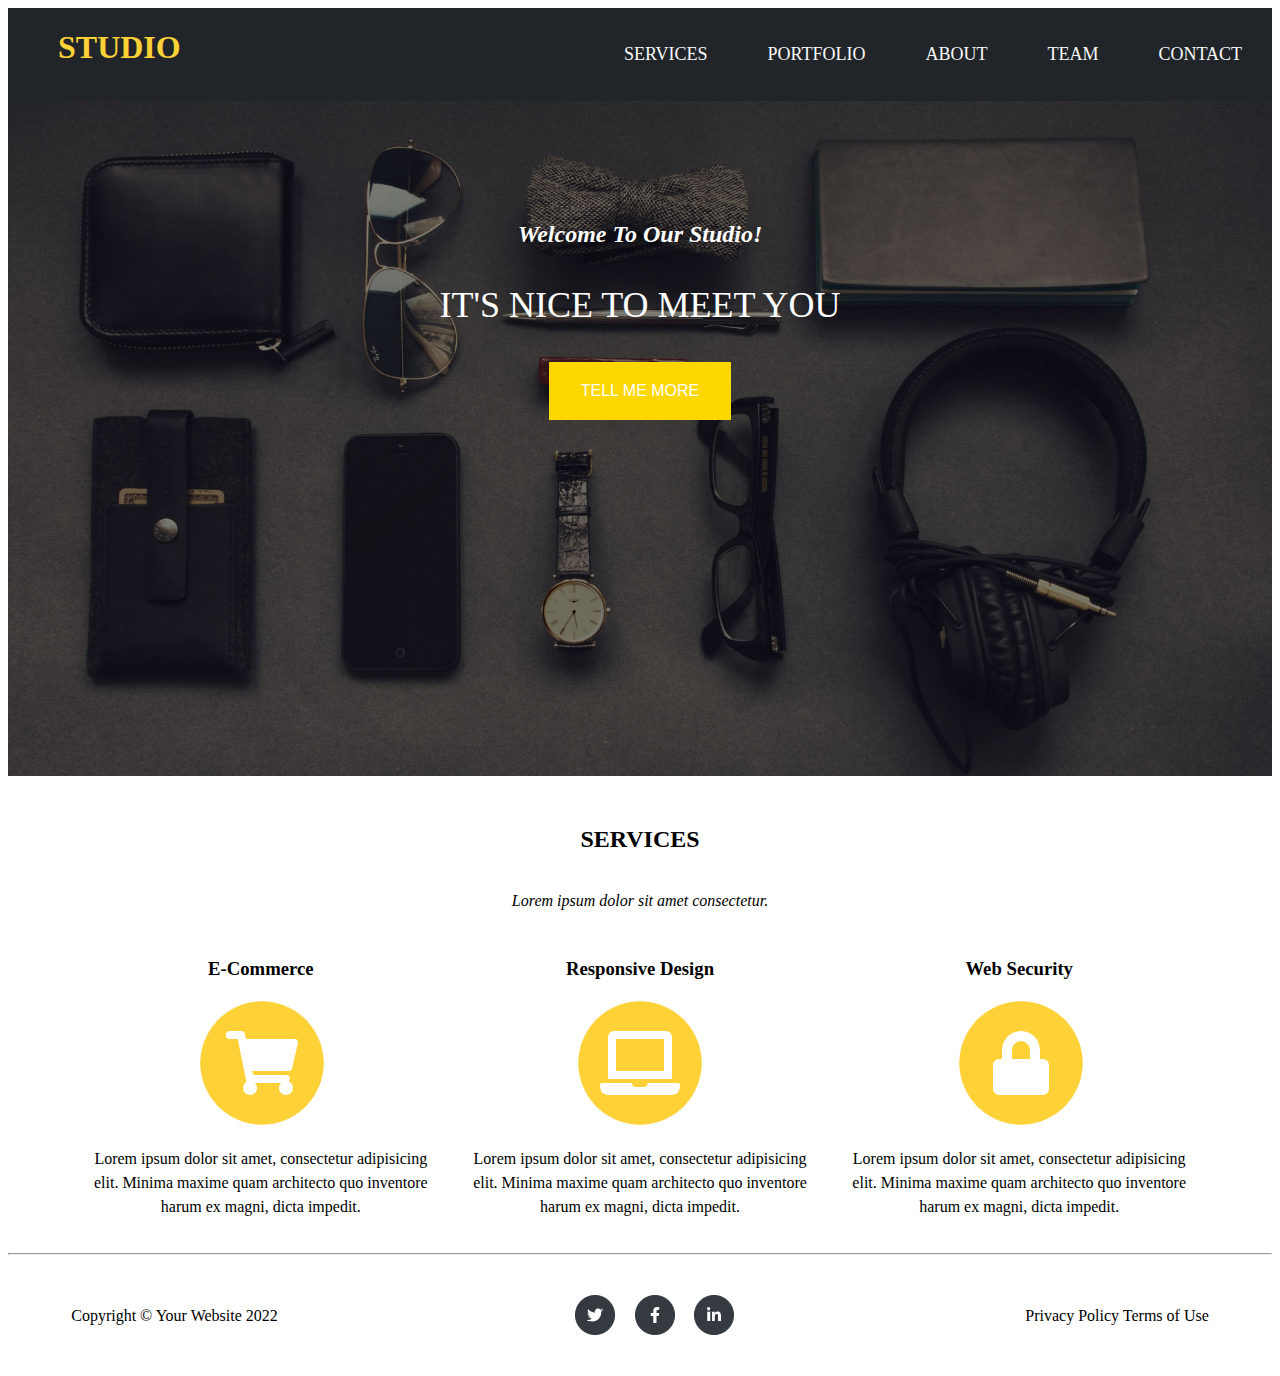
==== index.html @ 24d38eb0 "<first-setup>" ====
<!doctype html>
<html lang=en>
<head>
<meta charset="utf-8">
<title>Studio Website</title>
<link rel="stylesheet" href="css/style.css">
</head>

<body>

<main>
<header>
<h1>Studio</h1>
 <nav>
	 <ul>
		<li><a href="index.html">SERVICES</a></li>
		<li><a href="portfolio.html">PORTFOLIO</a></li>
		<li><a href="about.html">ABOUT</a></li>
		<li><a href="team.html">TEAM</a></li>
		<li><a href="contact.html">CONTACT</a></li>
	</ul>
</nav>
</header>

<h2 class=italic>Welcome To Our Studio!</h2>
		<p>IT'S NICE TO MEET YOU</p>
		<button tyle="button">TELL ME MORE</button>

</main>

<section>
<h2>SERVICES</h2>
	<p class=italic>
	Lorem ipsum dolor sit amet consectetur.
	</p>
<div>
	<h3>E-Commerce</h3>
	<img src="images/shop-icon.png" alt="E-Commerce">
		<p>
		Lorem ipsum dolor sit amet, consectetur adipisicing elit. Minima maxime quam architecto quo inventore harum ex magni, dicta impedit.
	</p>
</div>
<div>
	<h3>Responsive Design</h3>
	<img src="images/responsive-icon.png" alt="Responsive design">
		<p>
		Lorem ipsum dolor sit amet, consectetur adipisicing elit. Minima maxime quam architecto quo inventore harum ex magni, dicta impedit.
		</p>
</div>
<div>
	<h3>Web Security</h3>
	<img src="images/security-icon.png" alt="Web security">
		<p>
		Lorem ipsum dolor sit amet, consectetur adipisicing elit. Minima maxime quam architecto quo inventore harum ex magni, dicta impedit.
	</p>
</div>
</section>
<hr>
<footer>
<p>Copyright © Your Website 2022</p>
<p><img src="images/social-icons.png" alt="social"></p>
<p>Privacy Policy Terms of Use</p>
</footer>

</body>
</html>
---- css/style.css ----
@charset "utf-8";





header {
  background-color: #212529;
  display: flex;
  justify-content: space-between;
}


header h1 {
  text-transform:uppercase;
  color:#fed136;
  padding-left: 50px;
}



nav ul {
	list-style-type:none;
  display:block;
	display:flex;
  justify-content: space-between;
}

nav a {
	text-decoration:none;
  text-transform:uppercase;
	color:#f8f9fa;
	font-size:18px;
	padding-top:20px;
	padding-bottom:20px;
  display:block;
	padding-left:30px;
	padding-right:30px;
}
nav a:hover {
	background-color:#fed136;
	color:#f8f9fa;
}

main {
  min-height:768px;
  background-image:url(../images/header-bg.jpg);
  background-size:cover;
  text-align: center;
}



main h2 {
  color:white;
  font-size: 24px;
  padding-top:100px;

}
main p {
  color:white;
  font-size:36px;
}

main button {
  background-color:gold;
  border:none;
  color:white;
  padding:20px 32px;
  text-align:center;
  diplay:block;
  font-size: 16px;
}


 section {
   max-width:1296px;
   width:90%;
   margin-left: auto;
   margin-right: auto;
   display:flex;
   flex-wrap: wrap;
 }
 section div {
    flex:1;
    text-align: center;
    padding:10px;
  }


 section h2 {
   display:block;
   width:100%;
   text-align: center;
   padding-top:30px;
 }

 .italic {
   width:100%;
   font-style:italic;
   text-align: center;
 }

 section p {
   line-height: 1.5;
 }

 footer {
   max-width:1296px;
   width:90%;
   margin-left: auto;
   margin-right: auto;

   display:flex;
   flex-wrap: wrap;
   justify-content: space-between;
   align-items: center;
 }
 footer p {
   flex:1
   text-align:center;
 }

 h2 {
   text-align: center;
 }
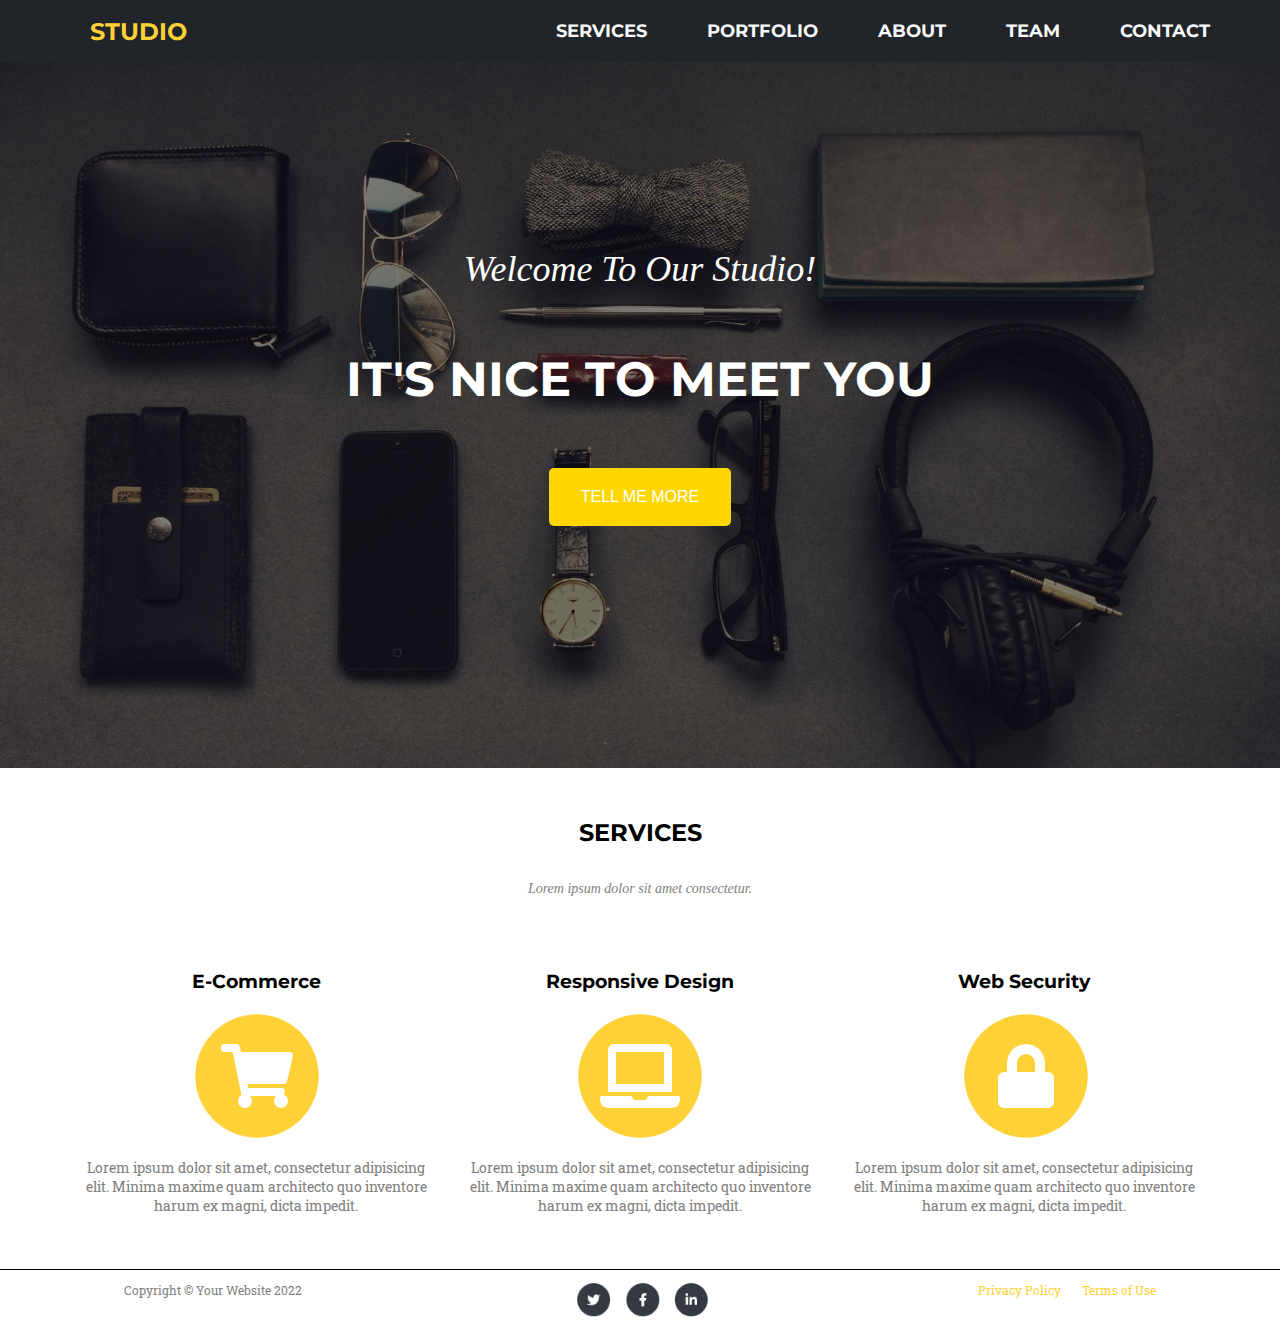
==== commit cbdedfea: "all pages setup" ====
--- a/index.html
+++ b/index.html
@@ -3,12 +3,14 @@
 <head>
 <meta charset="utf-8">
 <title>Studio Website</title>
+<link href="https://fonts.googleapis.com/css2?family=Montserrat" rel="stylesheet">
+<link href="https://fonts.googleapis.com/css2?family=Montserrat:wght@100&family=Roboto+Slab" rel="stylesheet">
 <link rel="stylesheet" href="css/style.css">
 </head>
 
 <body>
 
-<main>
+<main id="home">
 <header>
 <h1>Studio</h1>
  <nav>
@@ -22,15 +24,15 @@
 </nav>
 </header>
 
-<h2 class=italic>Welcome To Our Studio!</h2>
-		<p>IT'S NICE TO MEET YOU</p>
-		<button tyle="button">TELL ME MORE</button>
+<p class=italic>Welcome To Our Studio!</p>
+		<h2>IT'S NICE TO MEET YOU</h2>
+		<button type="button">TELL ME MORE</button>
 
 </main>
 
 <section>
 <h2>SERVICES</h2>
-	<p class=italic>
+	<p class="italic">
 	Lorem ipsum dolor sit amet consectetur.
 	</p>
 <div>
@@ -55,11 +57,11 @@
 	</p>
 </div>
 </section>
-<hr>
+
 <footer>
-<p>Copyright © Your Website 2022</p>
-<p><img src="images/social-icons.png" alt="social"></p>
-<p>Privacy Policy Terms of Use</p>
+<div><p>Copyright © Your Website 2022</p></div>
+<div><img src="images/social-icons.png" alt="social" style="width:150px;"></div>
+<div><p id="terms">Privacy Policy  &nbsp; &nbsp; &nbsp; Terms of Use</p></div>
 </footer>
 
 </body>
--- a/css/style.css
+++ b/css/style.css
@@ -1,29 +1,57 @@
 @charset "utf-8";
 
-
-
-
+body {
+  margin:0;
+}
+
+/*font*/
+h1,h2,h3,h4,nav {
+  font-family: 'Montserrat', sans-serif;
+  font-weight: bold;
+  text-align: center;
+}
+
+h1 {
+  text-transform:uppercase;
+  color:#fed136;
+  font-size:24px;
+  vertical-align: middle;
+  padding-left: 50px;
+  font-weight:bolder;
+}
+
+h2 {
+  padding-top: 20px;
+}
+
+p {
+  font-family: 'Roboto Slab', serif;
+  color:grey;
+  font-size: 14px;
+  text-align: center;
+}
+
+
+
+/*header*/
 
 header {
   background-color: #212529;
   display: flex;
   justify-content: space-between;
-}
-
-
-header h1 {
-  text-transform:uppercase;
-  color:#fed136;
-  padding-left: 50px;
-}
-
-
+  min-height:;
+  margin-bottom: ;
+  padding-left: 40px;
+  padding-right: 40px;
+  align-items: center;
+}
 
 nav ul {
 	list-style-type:none;
   display:block;
 	display:flex;
   justify-content: space-between;
+  margin:0;
 }
 
 nav a {
@@ -36,91 +64,217 @@
   display:block;
 	padding-left:30px;
 	padding-right:30px;
+
 }
 nav a:hover {
 	background-color:#fed136;
 	color:#f8f9fa;
 }
 
-main {
+/*services*/
+
+#home {
   min-height:768px;
   background-image:url(../images/header-bg.jpg);
   background-size:cover;
   text-align: center;
 }
 
-
-
-main h2 {
-  color:white;
-  font-size: 24px;
-  padding-top:100px;
-
-}
-main p {
+#home h2 {
+  color:white;
+  font-size: 48px;
+  font-weight:bolder;
+  font-family
+}
+
+#home p {
   color:white;
   font-size:36px;
-}
-
-main button {
+  padding-top: 150px;
+}
+
+
+/*common*/
+button {
   background-color:gold;
   border:none;
   color:white;
   padding:20px 32px;
   text-align:center;
-  diplay:block;
   font-size: 16px;
+  border-radius: 5px;
+  margin:20px;
 }
 
 
  section {
    max-width:1296px;
    width:90%;
-   margin-left: auto;
-   margin-right: auto;
+   margin: 10px auto 20px auto;
    display:flex;
    flex-wrap: wrap;
+
  }
  section div {
     flex:1;
     text-align: center;
-    padding:10px;
+    margin-top: 20px;
+    padding:20px;
   }
-
 
  section h2 {
    display:block;
    width:100%;
    text-align: center;
-   padding-top:30px;
- }
+ }
+
+  section p {
+    text-align: center;
+  }
 
  .italic {
    width:100%;
    font-style:italic;
+   font-family: serif;
    text-align: center;
  }
 
- section p {
-   line-height: 1.5;
- }
-
+
+
+/*about*/
+#about {
+  width:70%;
+  margin-left: auto;
+  margin-right: auto;
+}
+#about div {
+  padding:10px;
+}
+
+#about img {
+  width:180px;
+  border-radius:50%;
+  border-style: solid;
+  border-color: lightgrey;
+  border-width: thick;
+}
+
+.left h3 {
+  text-align: right;
+  margin-bottom: 5px;
+}
+
+.left h4 {
+  text-align: right;
+  margin-top: 0;
+  margin-bottom: 5px;
+}
+
+.left p {
+  text-align: right;
+}
+
+.right h3 {
+  text-align: left;
+  margin-bottom: 5px;
+}
+.right h4 {
+  text-align: left;
+  margin-top: 0;
+  margin-bottom: 5px;
+}
+
+.right p {
+  text-align: left;
+}
+.circle {
+  background-color: #fed136;
+  width: 170px;
+  height: 170px;
+  border-radius:50%;
+  border-style: solid;
+  border-color: lightgrey;
+  border-width: thick;
+}
+
+.circle p {
+  color:white;
+  font-size: 20px;
+  padding-top: 40px;
+
+}
+
+
+
+/*team*/
+.profile {
+  border-radius:50%;
+  border-style: solid;
+  border-color: lightgrey;
+  border-width: thick;
+}
+
+/*contct*/
+#contact {
+  background-color: #212529;
+  background-image:url(../images/map-image.png);
+  background-size:cover;
+  text-align: center;
+  padding-bottom: 50px;
+  margin-bottom: 0;
+}
+#contact h2 {
+  color: white;
+  font-size: 32px;
+  margin-bottom: 0;
+}
+
+#contact section {
+  width:1000px;
+  margin: 20px auto 20px auto;
+  display=flex;
+  flex-wrap: wrap;
+}
+
+form {
+  flex:1;
+}
+
+
+.info {
+  width:450px;
+  height:50px;
+  margin:10px;
+  border-radius: 5px;
+
+}
+
+.message {
+  width:450px;
+  height:200px;
+  margin: 10px;
+    border-radius: 5px;
+}
+
+
+
+/*footer*/
  footer {
+   border-top-style: solid;
+   border-width: thin;
    max-width:1296px;
-   width:90%;
-   margin-left: auto;
-   margin-right: auto;
-
    display:flex;
    flex-wrap: wrap;
-   justify-content: space-between;
-   align-items: center;
- }
- footer p {
+   text-align: center;
+
+ }
+
+footer div {
    flex:1
-   text-align:center;
- }
-
- h2 {
-   text-align: center;
- }
+}
+footer p {
+  font-size: 12px;
+}
+ #terms {
+   color:#fed136;
+ }
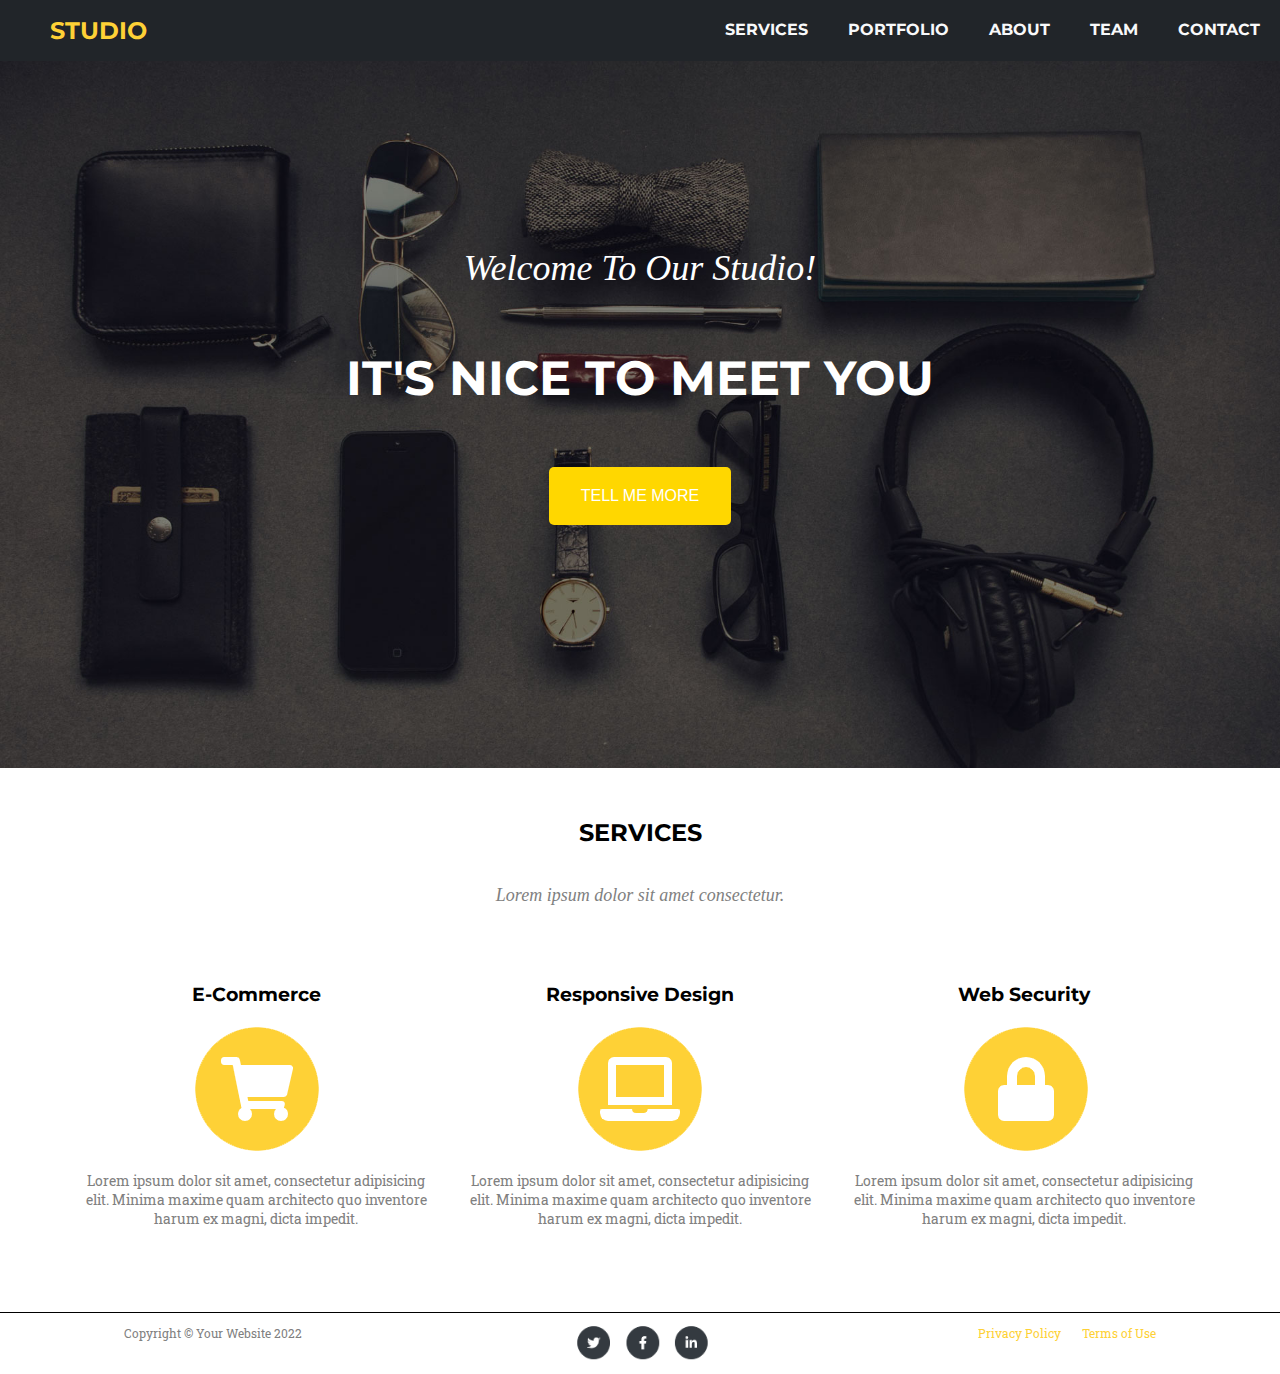
==== commit 6a62efdc: "almost done" ====
--- a/index.html
+++ b/index.html
@@ -5,6 +5,7 @@
 <title>Studio Website</title>
 <link href="https://fonts.googleapis.com/css2?family=Montserrat" rel="stylesheet">
 <link href="https://fonts.googleapis.com/css2?family=Montserrat:wght@100&family=Roboto+Slab" rel="stylesheet">
+<script src="https://ajax.googleapis.com/ajax/libs/jquery/3.5.1/jquery.min.js"></script>
 <link rel="stylesheet" href="css/style.css">
 </head>
 
@@ -26,7 +27,7 @@
 
 <p class=italic>Welcome To Our Studio!</p>
 		<h2>IT'S NICE TO MEET YOU</h2>
-		<button type="button">TELL ME MORE</button>
+		<button type="button" id="more">TELL ME MORE</button>
 
 </main>
 
@@ -65,4 +66,20 @@
 </footer>
 
 </body>
+
+<script>
+
+$('button').eq(0).hover(function(){
+    $(this).addClass('expand')
+},
+function(){
+  $(this).removeClass('expand')
+})
+
+
+
+
+</script>
+
+
 </html>
--- a/css/style.css
+++ b/css/style.css
@@ -38,32 +38,29 @@
 header {
   background-color: #212529;
   display: flex;
-  justify-content: space-between;
-  min-height:;
-  margin-bottom: ;
-  padding-left: 40px;
-  padding-right: 40px;
-  align-items: center;
-}
-
-nav ul {
+  justify-content:space-between;
+  padding: 5 20px;
+  position:sticky;
+  top:0;
+}
+
+header nav ul {
 	list-style-type:none;
-  display:block;
 	display:flex;
   justify-content: space-between;
   margin:0;
 }
 
-nav a {
+header nav a {
 	text-decoration:none;
   text-transform:uppercase;
 	color:#f8f9fa;
-	font-size:18px;
+	font-size:16px;
 	padding-top:20px;
 	padding-bottom:20px;
   display:block;
-	padding-left:30px;
-	padding-right:30px;
+	padding-left:20px;
+	padding-right:20px;
 
 }
 nav a:hover {
@@ -71,7 +68,7 @@
 	color:#f8f9fa;
 }
 
-/*services*/
+/*services (index)*/
 
 #home {
   min-height:768px;
@@ -91,6 +88,11 @@
   color:white;
   font-size:36px;
   padding-top: 150px;
+}
+
+.expand {
+  font-size: 20px;
+  padding: 24px 36px;
 }
 
 
@@ -108,10 +110,11 @@
 
 
  section {
-   max-width:1296px;
+
    width:90%;
    margin: 10px auto 20px auto;
    display:flex;
+   justify-content: space-between;
    flex-wrap: wrap;
 
  }
@@ -128,15 +131,13 @@
    text-align: center;
  }
 
-  section p {
-    text-align: center;
-  }
 
  .italic {
    width:100%;
    font-style:italic;
    font-family: serif;
    text-align: center;
+   font-size: 18px;
  }
 
 
@@ -144,11 +145,16 @@
 /*about*/
 #about {
   width:70%;
-  margin-left: auto;
-  margin-right: auto;
+  margin: 40px auto 20px auto;
+  background-image: linear-gradient(#D3D3D3, #D3D3D3);
+  background-size: 2px 100%;
+  background-repeat: no-repeat;
+  background-position: center;
 }
 #about div {
-  padding:10px;
+  padding:0px 10px 20px 10px;
+  margin-top: 0;
+  margin-bottom: 0;
 }
 
 #about img {
@@ -187,20 +193,22 @@
 .right p {
   text-align: left;
 }
-.circle {
+#circle {
   background-color: #fed136;
-  width: 170px;
-  height: 170px;
+  width: 160px;
+  height: 160px;
   border-radius:50%;
   border-style: solid;
   border-color: lightgrey;
   border-width: thick;
-}
-
-.circle p {
+  margin-left: auto;
+  margin-right:auto;
+}
+
+#circle p {
   color:white;
-  font-size: 20px;
-  padding-top: 40px;
+  font-size: 28px;
+  padding-top: 10px;
 
 }
 
@@ -213,6 +221,8 @@
   border-color: lightgrey;
   border-width: thick;
 }
+
+
 
 /*contct*/
 #contact {
@@ -262,10 +272,10 @@
  footer {
    border-top-style: solid;
    border-width: thin;
-   max-width:1296px;
    display:flex;
    flex-wrap: wrap;
    text-align: center;
+   margin-top:50px;
 
  }
 
@@ -278,3 +288,18 @@
  #terms {
    color:#fed136;
  }
+
+ @media screen and (max-width:640px){
+
+   header {
+     flex-direction: column;
+     position:static;
+   }
+   section {
+     flex-direction:column;
+   }
+   #about {
+     width:100%;
+     background-image: none;
+}
+}
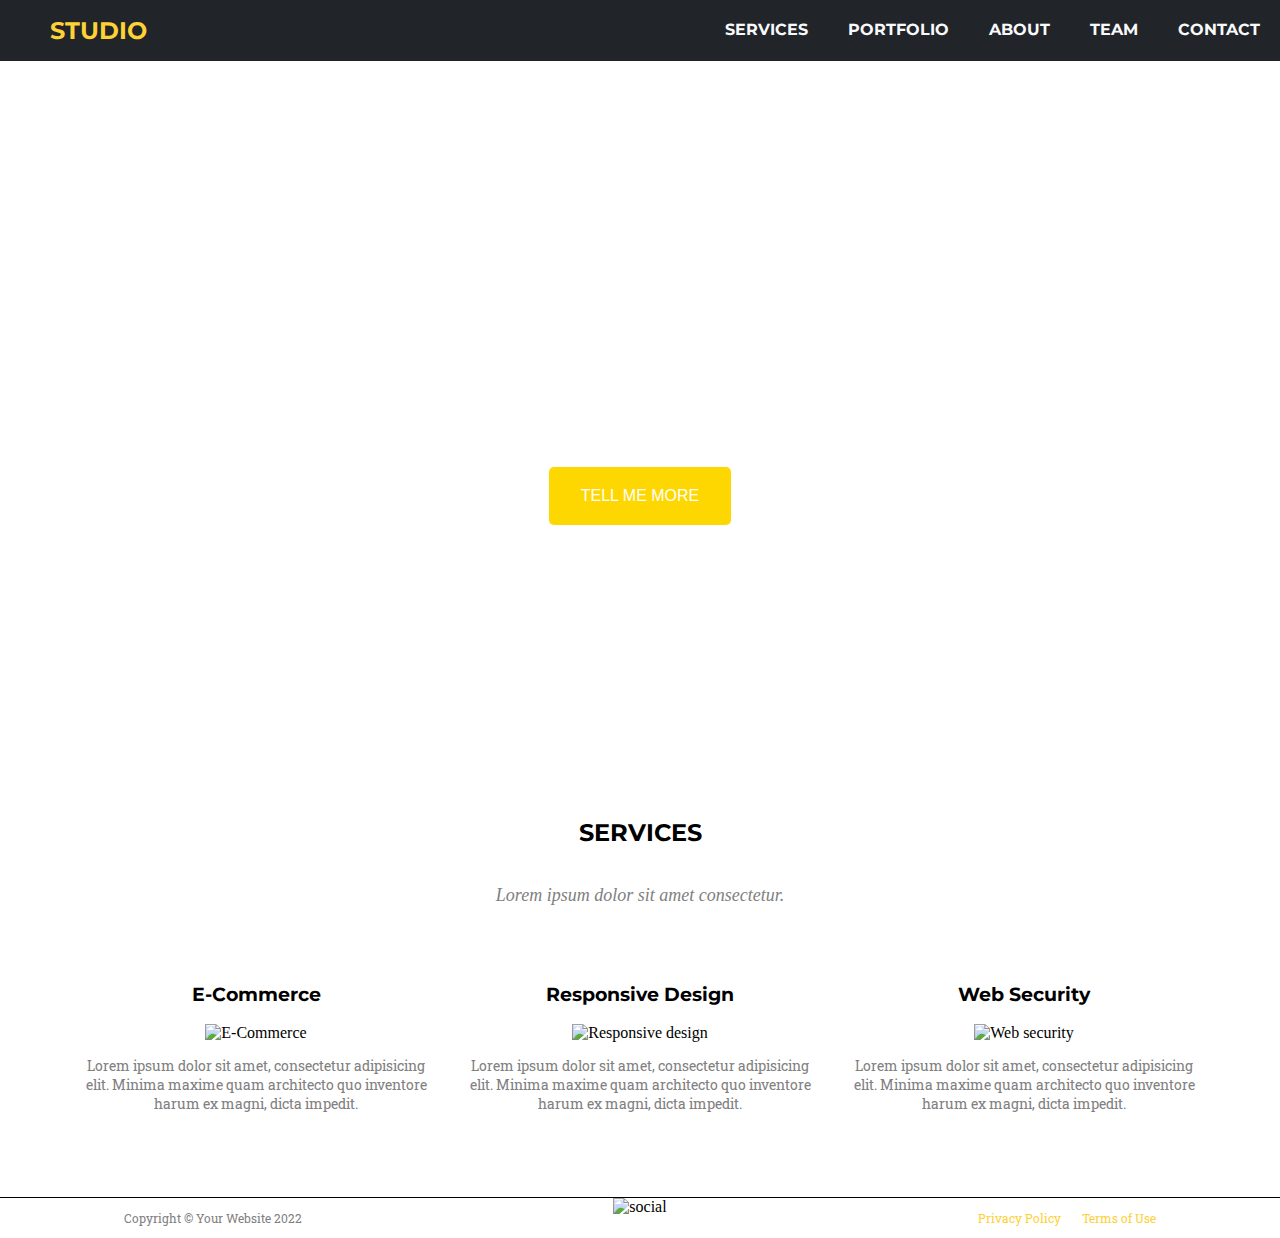
==== commit 3705fe46: "width fixed" ====
--- a/index.html
+++ b/index.html
@@ -12,56 +12,56 @@
 <body>
 
 <main id="home">
-<header>
-<h1>Studio</h1>
- <nav>
-	 <ul>
-		<li><a href="index.html">SERVICES</a></li>
-		<li><a href="portfolio.html">PORTFOLIO</a></li>
-		<li><a href="about.html">ABOUT</a></li>
-		<li><a href="team.html">TEAM</a></li>
-		<li><a href="contact.html">CONTACT</a></li>
-	</ul>
-</nav>
-</header>
+    <header>
+    <h1>Studio</h1>
+         <nav>
+        	 <ul>
+        		<li><a href="index.html">SERVICES</a></li>
+        		<li><a href="portfolio.html">PORTFOLIO</a></li>
+        		<li><a href="about.html">ABOUT</a></li>
+        		<li><a href="team.html">TEAM</a></li>
+        		<li><a href="contact.html">CONTACT</a></li>
+        	</ul>
+        </nav>
+    </header>
 
 <p class=italic>Welcome To Our Studio!</p>
 		<h2>IT'S NICE TO MEET YOU</h2>
-		<button type="button" id="more">TELL ME MORE</button>
+		<button type="button" class="button">TELL ME MORE</button>
 
 </main>
 
 <section>
-<h2>SERVICES</h2>
-	<p class="italic">
-	Lorem ipsum dolor sit amet consectetur.
-	</p>
-<div>
-	<h3>E-Commerce</h3>
-	<img src="images/shop-icon.png" alt="E-Commerce">
-		<p>
-		Lorem ipsum dolor sit amet, consectetur adipisicing elit. Minima maxime quam architecto quo inventore harum ex magni, dicta impedit.
-	</p>
-</div>
-<div>
-	<h3>Responsive Design</h3>
-	<img src="images/responsive-icon.png" alt="Responsive design">
-		<p>
-		Lorem ipsum dolor sit amet, consectetur adipisicing elit. Minima maxime quam architecto quo inventore harum ex magni, dicta impedit.
-		</p>
-</div>
-<div>
-	<h3>Web Security</h3>
-	<img src="images/security-icon.png" alt="Web security">
-		<p>
-		Lorem ipsum dolor sit amet, consectetur adipisicing elit. Minima maxime quam architecto quo inventore harum ex magni, dicta impedit.
-	</p>
-</div>
+    <h2>SERVICES</h2>
+    	<p class="italic">
+    	Lorem ipsum dolor sit amet consectetur.
+    	</p>
+    <div>
+    	<h3>E-Commerce</h3>
+    	<img src="https://fit-front-end-course.s3.amazonaws.com/images-hs/studio-website/shop-icon.png" alt="E-Commerce">
+    		<p>
+    		Lorem ipsum dolor sit amet, consectetur adipisicing elit. Minima maxime quam architecto quo inventore harum ex magni, dicta impedit.
+    	</p>
+    </div>
+    <div>
+    	<h3>Responsive Design</h3>
+    	<img src="https://fit-front-end-course.s3.amazonaws.com/images-hs/studio-website/responsive-icon.png" alt="Responsive design">
+    		<p>
+    		Lorem ipsum dolor sit amet, consectetur adipisicing elit. Minima maxime quam architecto quo inventore harum ex magni, dicta impedit.
+    		</p>
+    </div>
+    <div>
+    	<h3>Web Security</h3>
+    	<img src="https://fit-front-end-course.s3.amazonaws.com/images-hs/studio-website/security-icon.png" alt="Web security">
+    		<p>
+    		Lorem ipsum dolor sit amet, consectetur adipisicing elit. Minima maxime quam architecto quo inventore harum ex magni, dicta impedit.
+    	</p>
+    </div>
 </section>
 
 <footer>
 <div><p>Copyright © Your Website 2022</p></div>
-<div><img src="images/social-icons.png" alt="social" style="width:150px;"></div>
+<div><img src="https://fit-front-end-course.s3.amazonaws.com/images-hs/studio-website/social-icons.png" alt="social" style="width:150px;"></div>
 <div><p id="terms">Privacy Policy  &nbsp; &nbsp; &nbsp; Terms of Use</p></div>
 </footer>
 
@@ -69,13 +69,13 @@
 
 <script>
 
-$('button').eq(0).hover(function(){
-    $(this).addClass('expand')
-},
-function(){
-  $(this).removeClass('expand')
+$('button').eq(0).click(function(){
+    $(this).slideUp()
 })
 
+$('main').eq(0).click(function(){
+  $('button').eq(0).fadeIn()
+})
 
 
 
--- a/css/style.css
+++ b/css/style.css
@@ -72,7 +72,7 @@
 
 #home {
   min-height:768px;
-  background-image:url(../images/header-bg.jpg);
+  background-image:url("https://fit-front-end-course.s3.amazonaws.com/images-hs/studio-website/header-bg.jpg");
   background-size:cover;
   text-align: center;
 }
@@ -90,14 +90,13 @@
   padding-top: 150px;
 }
 
-.expand {
-  font-size: 20px;
-  padding: 24px 36px;
-}
+
 
 
 /*common*/
-button {
+
+
+.button {
   background-color:gold;
   border:none;
   color:white;
@@ -106,6 +105,7 @@
   font-size: 16px;
   border-radius: 5px;
   margin:20px;
+  cursor: pointer;
 }
 
 
@@ -114,7 +114,7 @@
    width:90%;
    margin: 10px auto 20px auto;
    display:flex;
-   justify-content: space-between;
+   justify-content: center;
    flex-wrap: wrap;
 
  }
@@ -142,19 +142,21 @@
 
 
 
+
 /*about*/
 #about {
-  width:70%;
-  margin: 40px auto 20px auto;
+  width:860px;
+  margin: 40px auto 40px auto;
   background-image: linear-gradient(#D3D3D3, #D3D3D3);
   background-size: 2px 100%;
   background-repeat: no-repeat;
-  background-position: center;
+  background-position: center center;
 }
 #about div {
-  padding:0px 10px 20px 10px;
-  margin-top: 0;
-  margin-bottom: 0;
+  padding:20px;
+  margin: 0px auto 0px auto;
+  align-items: center;
+
 }
 
 #about img {
@@ -167,6 +169,7 @@
 
 .left h3 {
   text-align: right;
+  margin-top: 0px;
   margin-bottom: 5px;
 }
 
@@ -182,6 +185,7 @@
 
 .right h3 {
   text-align: left;
+  margin-top: 0px;
   margin-bottom: 5px;
 }
 .right h4 {
@@ -194,22 +198,24 @@
   text-align: left;
 }
 #circle {
+  display:block;
   background-color: #fed136;
-  width: 160px;
-  height: 160px;
+  width: 180px;
+  height: 180px;
   border-radius:50%;
   border-style: solid;
   border-color: lightgrey;
   border-width: thick;
   margin-left: auto;
-  margin-right:auto;
+  margin-right: auto;
+
 }
 
 #circle p {
   color:white;
-  font-size: 28px;
-  padding-top: 10px;
-
+  font-size: 24px;
+  text-align: center;
+  padding-top:28px;
 }
 
 
@@ -227,10 +233,9 @@
 /*contct*/
 #contact {
   background-color: #212529;
-  background-image:url(../images/map-image.png);
+  background-image:url("https://fit-front-end-course.s3.amazonaws.com/images-hs/studio-website/map-image.png");
   background-size:cover;
   text-align: center;
-  padding-bottom: 50px;
   margin-bottom: 0;
 }
 #contact h2 {
@@ -239,37 +244,38 @@
   margin-bottom: 0;
 }
 
-#contact section {
-  width:1000px;
-  margin: 20px auto 20px auto;
-  display=flex;
+form {
+  width:900px;
+  margin: 30px auto 30px auto;
+  display:flex;
   flex-wrap: wrap;
 }
 
-form {
+form div {
   flex:1;
 }
 
 
-.info {
-  width:450px;
+#info input {
+  width:400px;
   height:50px;
   margin:10px;
   border-radius: 5px;
 
 }
 
-.message {
-  width:450px;
+#message input {
+  width:400px;
   height:200px;
   margin: 10px;
-    border-radius: 5px;
+  border-radius: 5px;
 }
 
 
 
 /*footer*/
  footer {
+   max-height:100px;
    border-top-style: solid;
    border-width: thin;
    display:flex;
@@ -289,17 +295,24 @@
    color:#fed136;
  }
 
- @media screen and (max-width:640px){
+ @media screen and (max-width:850px){
 
    header {
      flex-direction: column;
      position:static;
    }
+   header nav ul {
+     justify-content: center;
+   }
    section {
      flex-direction:column;
    }
    #about {
      width:100%;
      background-image: none;
-}
-}
+   }
+   form {
+     width:90%;
+     flex-direction:column;
+   }
+}
